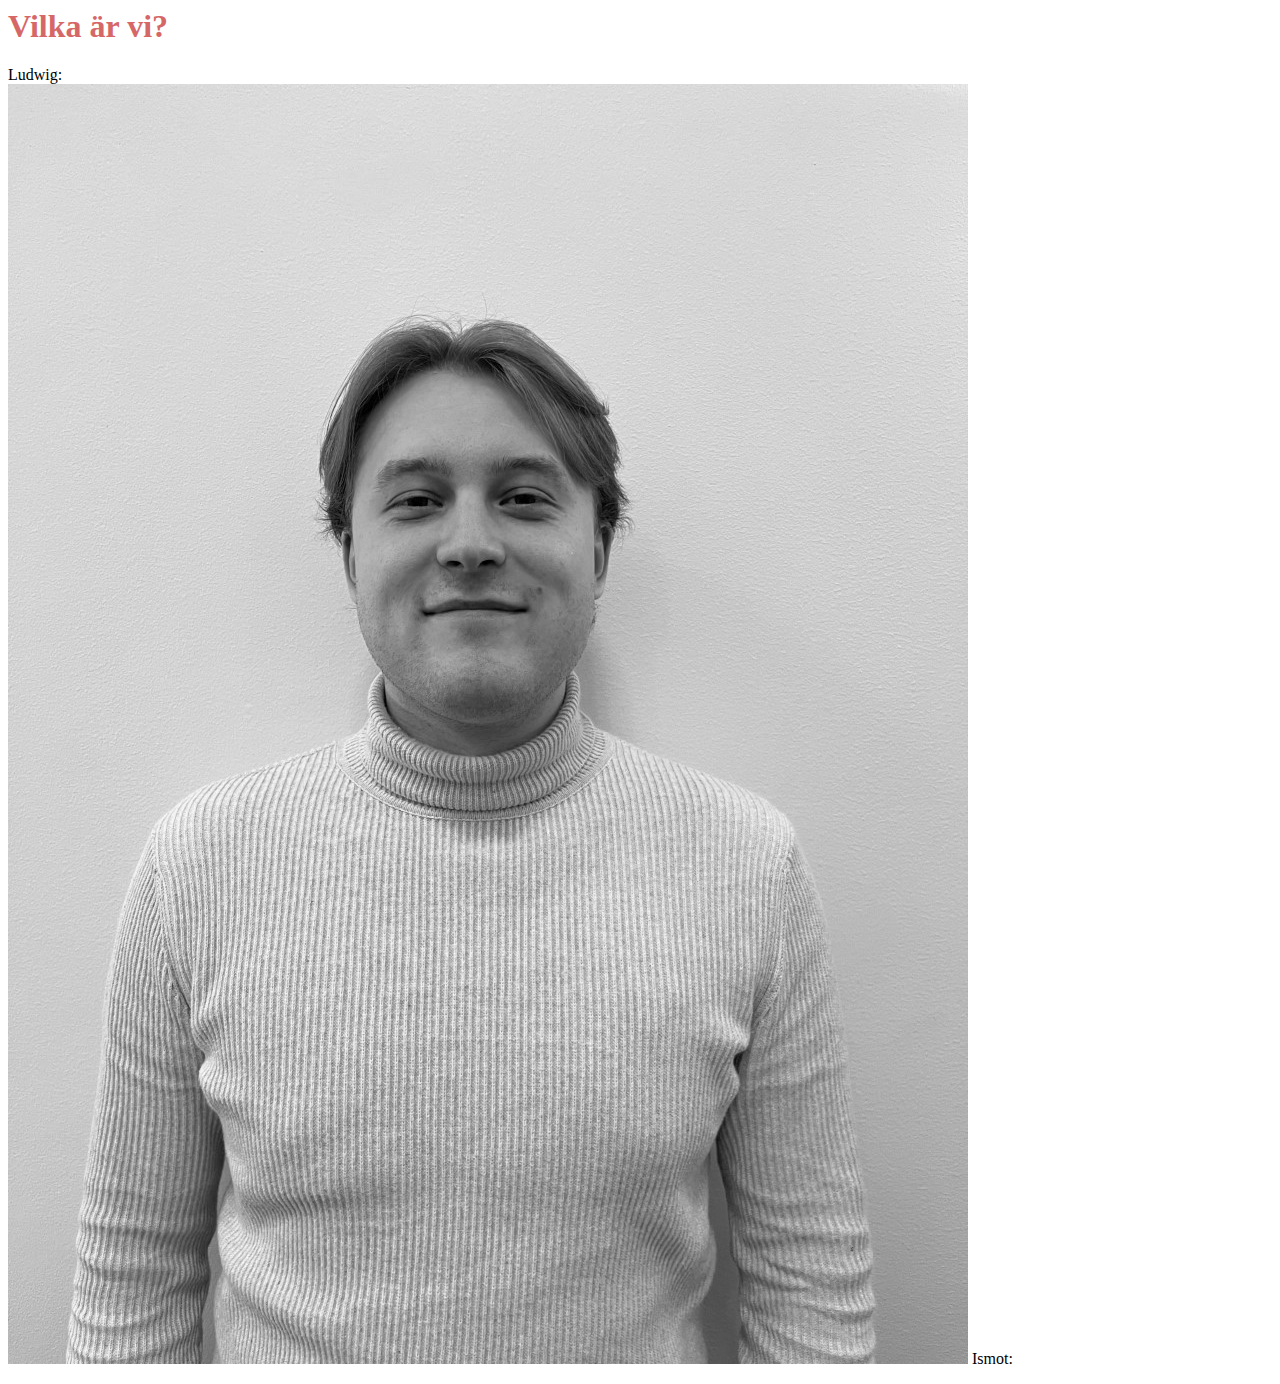
==== omoss.html @ 854e0e8b "Utkast 2" ====
<html>

<head>
    <meta charset="UTF-8">
    <title>Om oss</title>
    <link rel="stylesheet" href="style.css">
    <link rel="preconnect" href="https://fonts.googleapis.com">
    <link rel="preconnect" href="https://fonts.gstatic.com" crossorigin>
    <link href="https://fonts.googleapis.com/css2?family=Play:wght@400;700&display=swap" rel="stylesheet">

</head>

<body>
    <h1> Vilka är vi?</h1>
    <p> Ludwig: <br/>
        <img src="CV bild.jpg"
        <br/>   
        Ismot: 
    </p>
</body>

<html>
---- style.css ----
h1 {
    color: rgb(214, 103, 103);
}
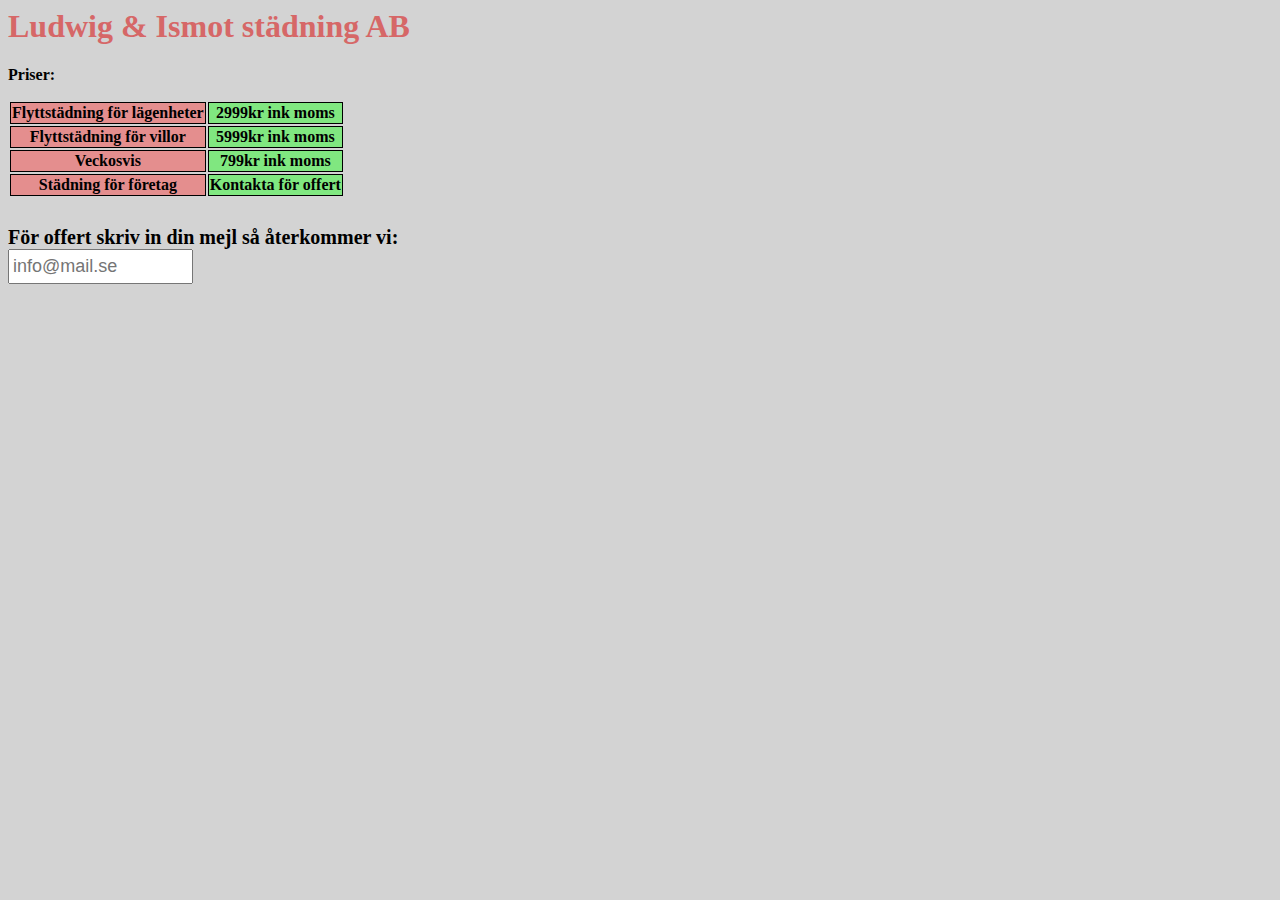
==== commit 69b8890f: "Utkast 3" ====
--- a/omoss.html
+++ b/omoss.html
@@ -9,14 +9,33 @@
     <link href="https://fonts.googleapis.com/css2?family=Play:wght@400;700&display=swap" rel="stylesheet">
 
 </head>
+<table>
+    <h1>Ludwig & Ismot städning AB</h1>
 
-<body>
-    <h1> Vilka är vi?</h1>
-    <p> Ludwig: <br/>
-        <img src="CV bild.jpg"
-        <br/>   
-        Ismot: 
-    </p>
-</body>
+<P>
+    Priser:
+</P>
+    <tr>
+        <th>Flyttstädning för lägenheter</th>
+        <th>2999kr ink moms</th>
+    </tr>
+    <tr>
+        <th>Flyttstädning för villor</th>
+        <th>5999kr ink moms </th>
+    </tr>
+    <tr>
+        <th>Veckosvis</th>
+        <th>799kr ink moms</th>
+    </tr>
+    <tr>
+        <th>Städning för företag</th>
+        <th>Kontakta för offert</th>
+    </tr>
+</Table>
+<br/>
+<form>
+    <label for="contact-name" class="form-label">För offert skriv in din mejl så återkommer vi:</label>
+    <input id="contact-name" class="form-input" type="text" placeholder="info@mail.se">
 
-<html>   +
+<html>  --- a/style.css
+++ b/style.css
@@ -1,4 +1,55 @@
+html
+{
+    background-color: lightgrey;
+}
+
 h1 {
+
+
     color: rgb(214, 103, 103);
 }
 
+
+
+table th {
+border-bottom: 1px dotted black;
+
+}
+
+Table th {
+    border: 1px solid black; 
+    background: rgb(228, 142, 142);
+}
+
+table th:nth-child(even) {
+    background: rgb(128, 231, 128)   
+}
+img 
+{
+    width: 150px;
+    border-radius: 150px;
+
+}
+
+.form-label {
+    display: block;
+    margin-top: 10px;
+    font-size: 20px;
+    font-weight: bold;
+
+}
+
+.form-input {
+    width: 185px;
+    height: 35px;
+    font-size: 18px;
+    padding: 3px;
+}
+
+p {
+font-weight: bold;
+}
+
+div {
+    font-weight: bold; 
+}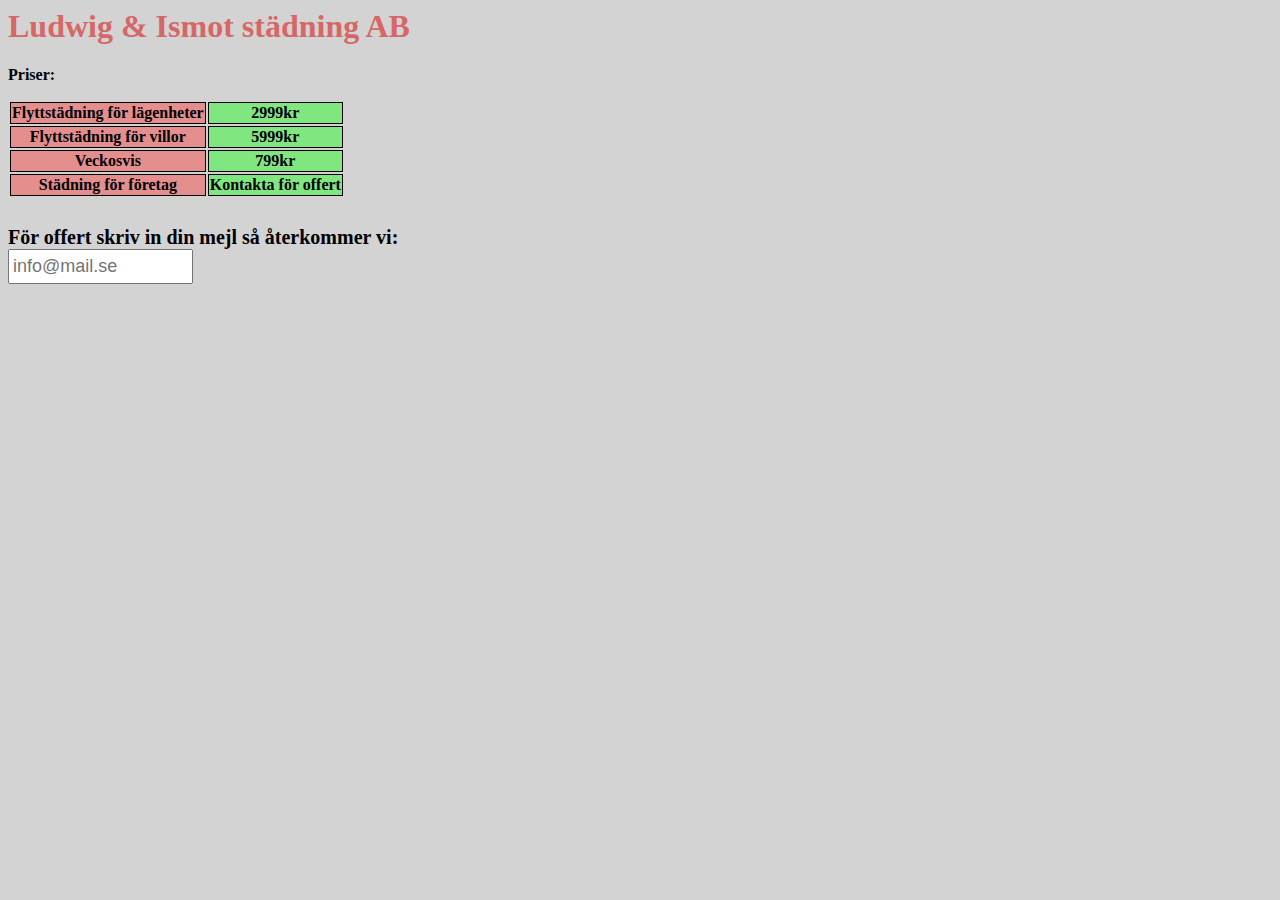
==== commit 17c55113: "Update omoss.html" ====
--- a/omoss.html
+++ b/omoss.html
@@ -17,15 +17,15 @@
 </P>
     <tr>
         <th>Flyttstädning för lägenheter</th>
-        <th>2999kr ink moms</th>
+        <th>2999kr</th>
     </tr>
     <tr>
         <th>Flyttstädning för villor</th>
-        <th>5999kr ink moms </th>
+        <th>5999kr</th>
     </tr>
     <tr>
         <th>Veckosvis</th>
-        <th>799kr ink moms</th>
+        <th>799kr</th>
     </tr>
     <tr>
         <th>Städning för företag</th>
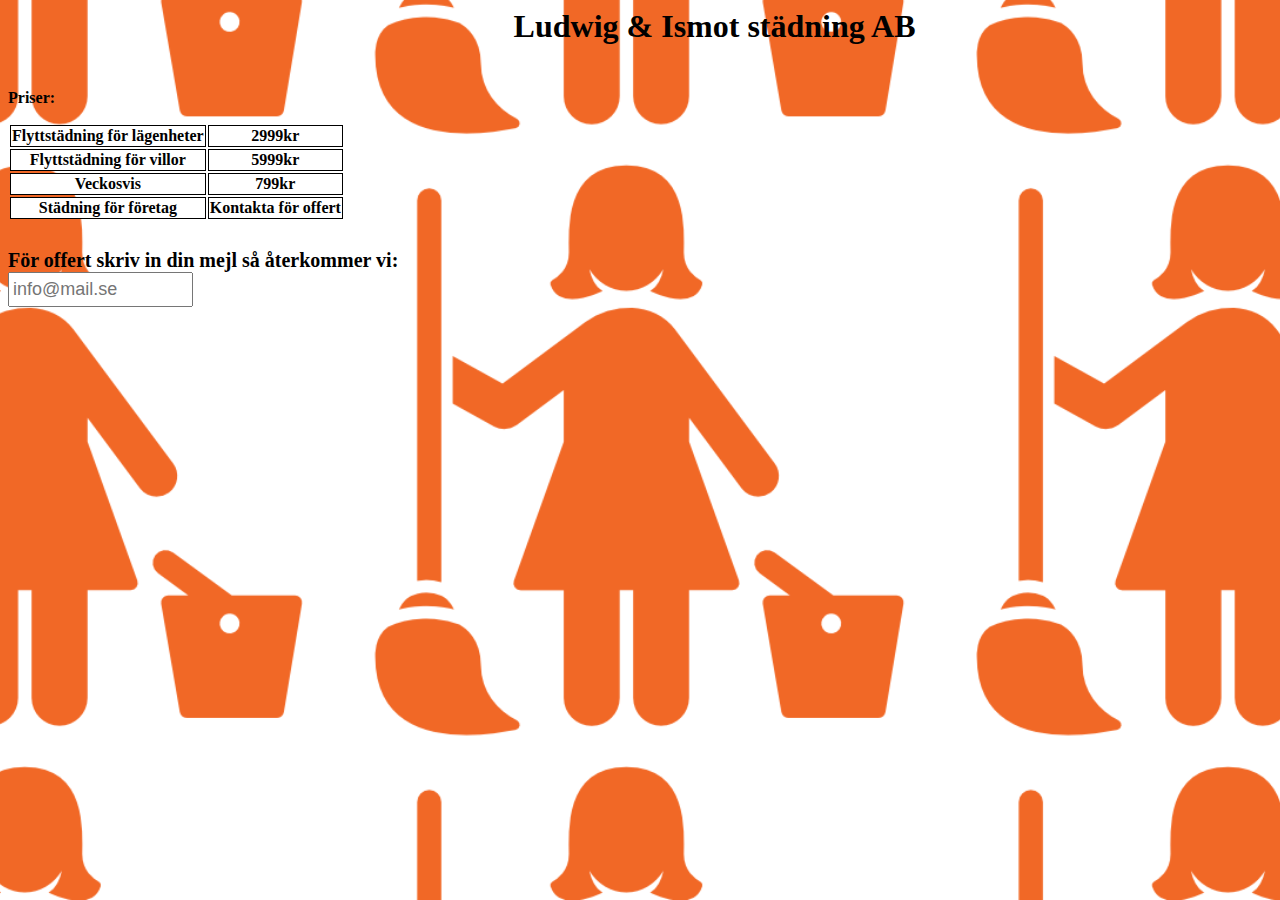
==== commit 5b5f790a: "23-10-06" ====
--- a/omoss.html
+++ b/omoss.html
@@ -10,7 +10,7 @@
 
 </head>
 <table>
-    <h1>Ludwig & Ismot städning AB</h1>
+    <h1>Ludwig & Ismot städning AB </h1>
 
 <P>
     Priser:
--- a/style.css
+++ b/style.css
@@ -1,31 +1,46 @@
-html
-{
-    background-color: lightgrey;
+html {
+    background-color: white(177, 43, 43);
+    background-image: url(clean.png);
+    background-size: 47%;
+    background-position: center;
+}
+
+body {
+    color: black;
 }
 
 h1 {
+    color: black;
+    height: 60px;
+    position: relative;
+    left: 40%;
+}
 
 
-    color: rgb(214, 103, 103);
+table th {
+    border-bottom: 1px dotted black;
+}
+Table th {
+    border: 1px solid black;
+    background: white;
+    color: black;
+}
+
+table th:nth-child(even) {
+    background: white color orange
 }
 
 
 
-table th {
-border-bottom: 1px dotted black;
-
+.meny {
+    display: inline-block;
+    padding: 10px 20px;
+    
 }
 
-Table th {
-    border: 1px solid black; 
-    background: rgb(228, 142, 142);
-}
 
-table th:nth-child(even) {
-    background: rgb(128, 231, 128)   
-}
-img 
-{
+
+img {
     width: 150px;
     border-radius: 150px;
 
@@ -47,9 +62,14 @@
 }
 
 p {
-font-weight: bold;
+    font-weight: bold;
 }
 
 div {
-    font-weight: bold; 
-}+    font-weight: bold;
+}
+
+
+
+.color-button {
+    cursor: pointer; }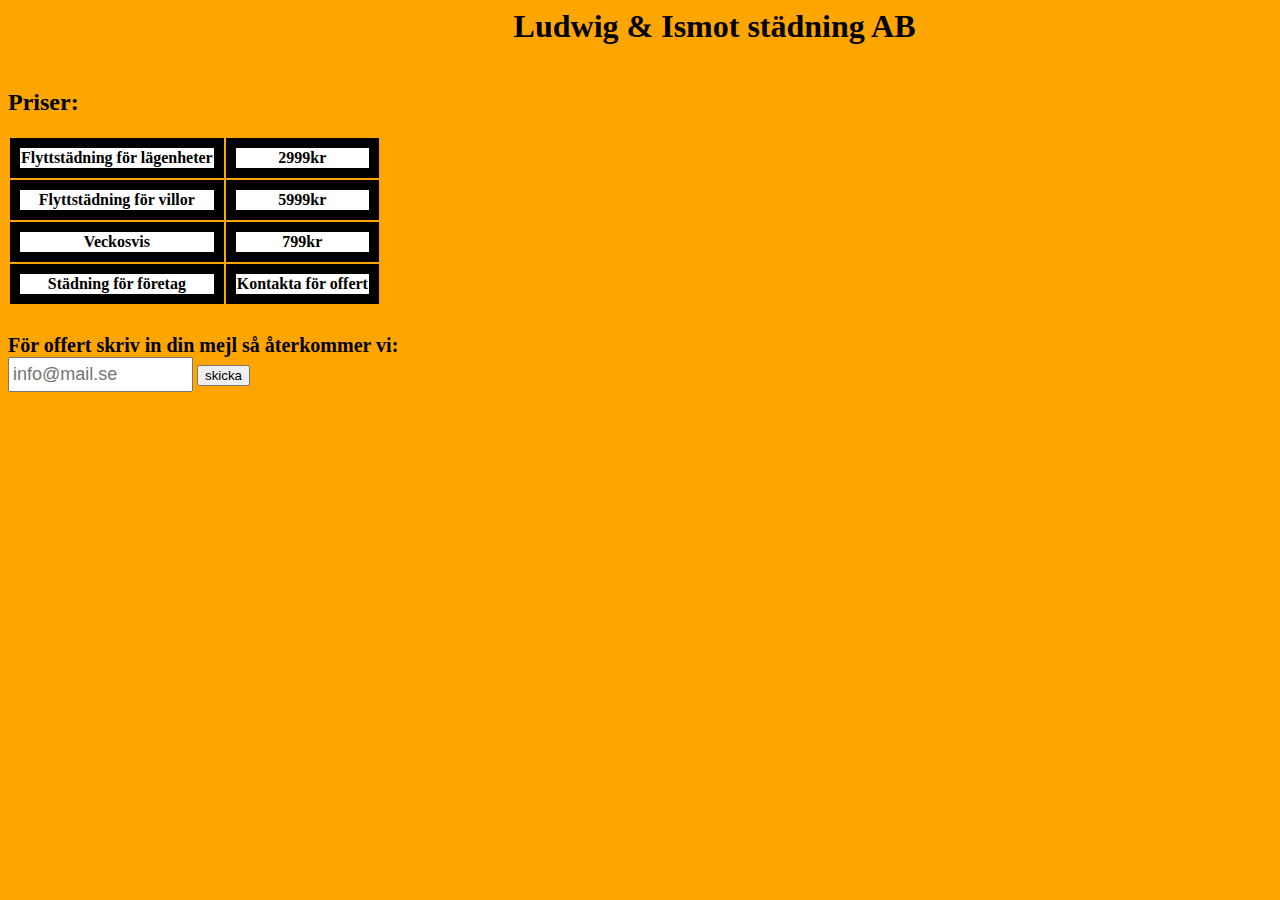
==== commit b68f1194: "2023-10-11" ====
--- a/omoss.html
+++ b/omoss.html
@@ -12,9 +12,9 @@
 <table>
     <h1>Ludwig & Ismot städning AB </h1>
 
-<P>
-    Priser:
-</P>
+
+<h2>Priser:</h2>
+
     <tr>
         <th>Flyttstädning för lägenheter</th>
         <th>2999kr</th>
@@ -34,8 +34,8 @@
 </Table>
 <br/>
 <form>
-    <label for="contact-name" class="form-label">För offert skriv in din mejl så återkommer vi:</label>
-    <input id="contact-name" class="form-input" type="text" placeholder="info@mail.se">
+    <label for="contact-name" class="form-label">För offert skriv in din mejl så återkommer vi:</label> 
+    <input id="contact-name" class="form-input" type="text" placeholder="info@mail.se"> <button>skicka</button>
 
 
 <html>  --- a/style.css
+++ b/style.css
@@ -1,8 +1,6 @@
 html {
-    background-color: white(177, 43, 43);
-    background-image: url(clean.png);
-    background-size: 47%;
-    background-position: center;
+    background-color: orange
+    
 }
 
 body {
@@ -16,12 +14,12 @@
     left: 40%;
 }
 
-
 table th {
     border-bottom: 1px dotted black;
 }
+
 Table th {
-    border: 1px solid black;
+    border: 10px solid black;
     background: white;
     color: black;
 }
@@ -35,14 +33,14 @@
 .meny {
     display: inline-block;
     padding: 10px 20px;
-    
-}
 
 
+}
 
 img {
     width: 150px;
-    border-radius: 150px;
+    height: 150;
+    
 
 }
 
@@ -61,15 +59,10 @@
     padding: 3px;
 }
 
-p {
-    font-weight: bold;
+.color-button {
+    cursor: pointer;
 }
 
 div {
     font-weight: bold;
-}
-
-
-
-.color-button {
-    cursor: pointer; }+}